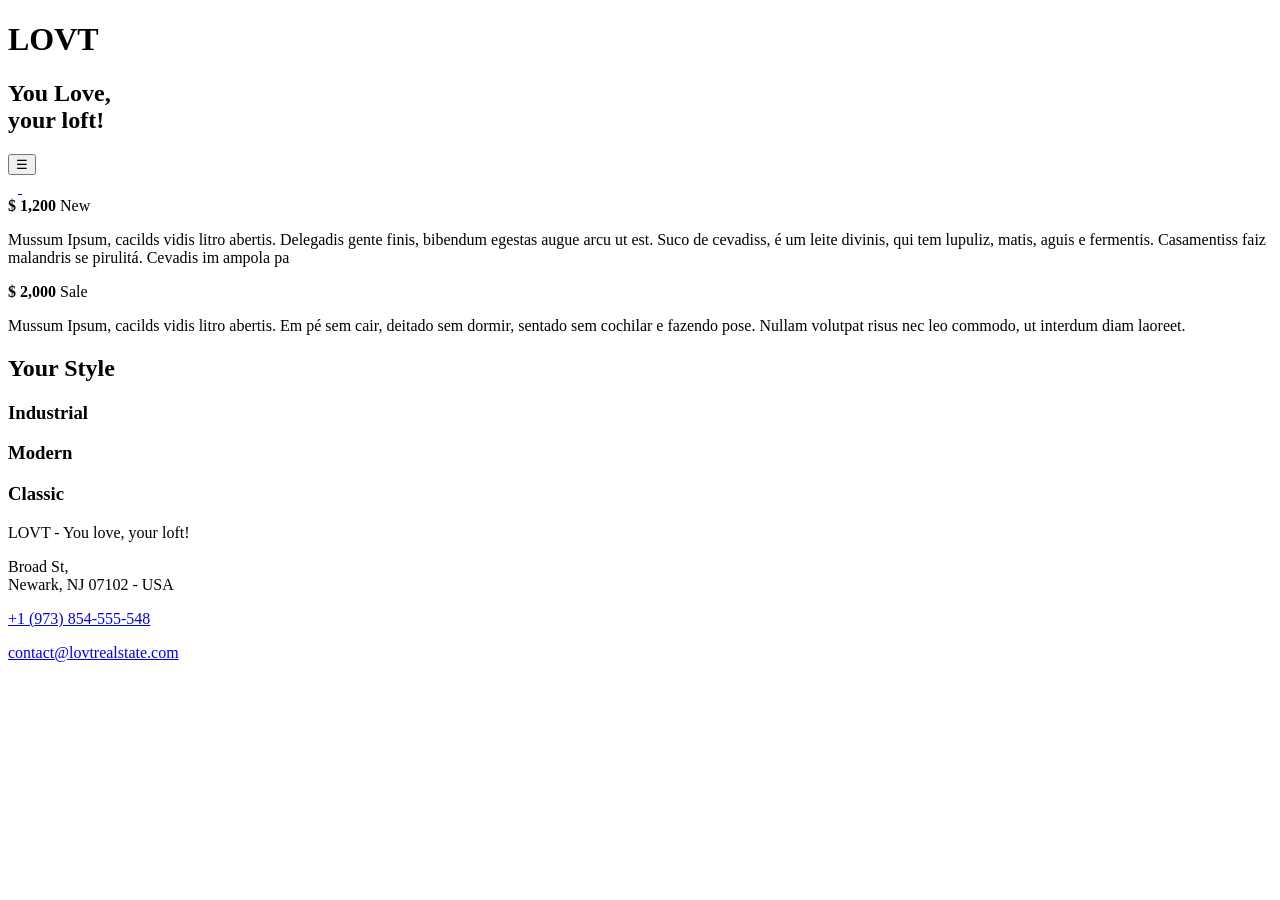
==== index.html @ 49f796c5 "Subindo projeto lovt incompleto" ====
<!DOCTYPE html>
<html lang="en">

<head>
    <meta charset="UTF-8">
    <meta http-equiv="X-UA-Compatible" content="IE=edge">
    <meta name="viewport" content="width=device-width, initial-scale=1.0">
    <title>LOVT</title>
    <link rel="stylesheet" href="css/style.css">
</head>

<body>
    <header>
        <div class="container">
            <div class="logo">
                <h1>LOVT</h1>
                <h2>You Love, <br>
                    your loft!</h2>
            </div>
            <div class="btn-menu">
                <button>☰</button>
            </div>
        </div>
    </header>
    <main>
        <section class="banner">
            <div class="container">
                <div class="slide" style="background-image: url('img/slide-1.png')"></div>
                <div class="controls">
                    <a href="#" title="anterior">
                        <img src="img/arrow-left.svg" alt="anterior">
                    </a>
                    <a href="#" title="próximo">
                        <img src="img/arrow-right.svg" alt="próximo">
                    </a>
                </div>
            </div>
        </section>
        <section class="projects">
            <div class="container">
                <!-- (article>.thumb+.info)*2 -->
                <article>
                    <div class="thumb" style="background-image: url('img/foto-project-1.png')"></div>
                    <div class="info">
                        <div class="flex-between">
                            <strong class="price">$ 1,200</strong>
                            <span class="tag tag-green">New</span>
                        </div>
                        <p>Mussum Ipsum, cacilds vidis litro abertis. Delegadis gente finis, bibendum egestas augue arcu
                            ut
                            est. Suco de cevadiss, é um leite divinis, qui tem lupuliz, matis, aguis e fermentis.
                            Casamentiss faiz malandris se pirulitá. Cevadis im ampola pa</p>
                    </div>
                </article>
                <article>
                    <div class="thumb" style="background-image: url('img/foto-project-2.png')"></div>
                    <div class="info">
                        <div class="flex-between">
                            <strong class="price">$ 2,000</strong>
                            <span class="tag  tag-orange">Sale</span>
                        </div>
                        <p>Mussum Ipsum, cacilds vidis litro abertis. Em pé sem cair, deitado sem dormir, sentado sem
                            cochilar e fazendo pose. Nullam volutpat risus nec leo commodo, ut interdum diam laoreet.
                        </p>
                    </div>
                </article>
            </div>
        </section>
        <section class="styles">
            <div class="container">
                <h2>Your Style</h2>
                <article style="background-image: url('img/');">
                    <h3>Industrial</h3>
                </article>
                <article style="background-image: url('img/');">
                    <h3>Modern</h3>
                </article>
                <article style="background-image: url('img/');">
                    <h3>Classic</h3>
                </article>
            </div>
        </section>
    </main>
    <footer>
        <div class="container">
            <div class="map">

            </div>
            <div class="info">
                <p>LOVT - You love, your loft!</p>

                <p>Broad St, <br>
                    Newark, NJ 07102 - USA</p>

                <p><a href="tel:+1973854555-548">+1 (973) 854-555-548</a></p>

                <p><a href="mailto:contact@lovtrealstate.com">contact@lovtrealstate.com</a></p>
            </div>
        </div>
    </footer>
</body>

</html>
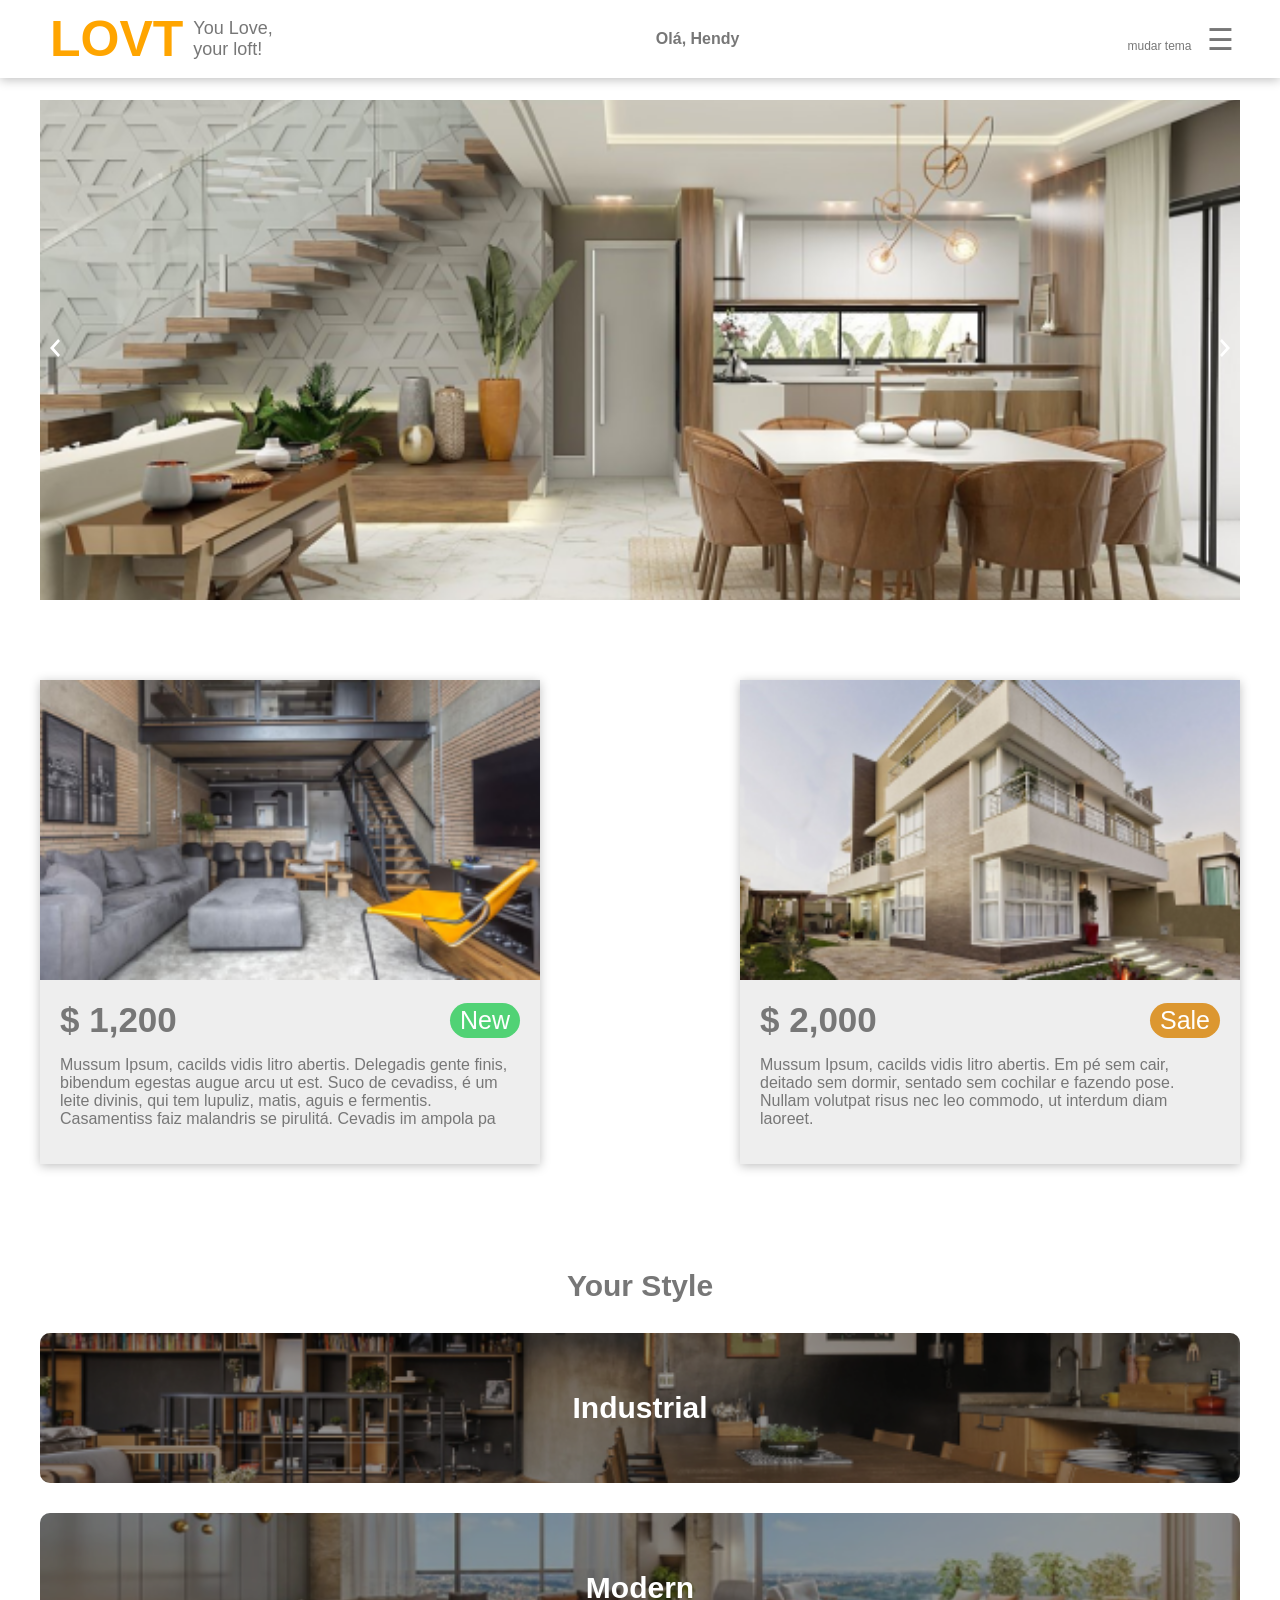
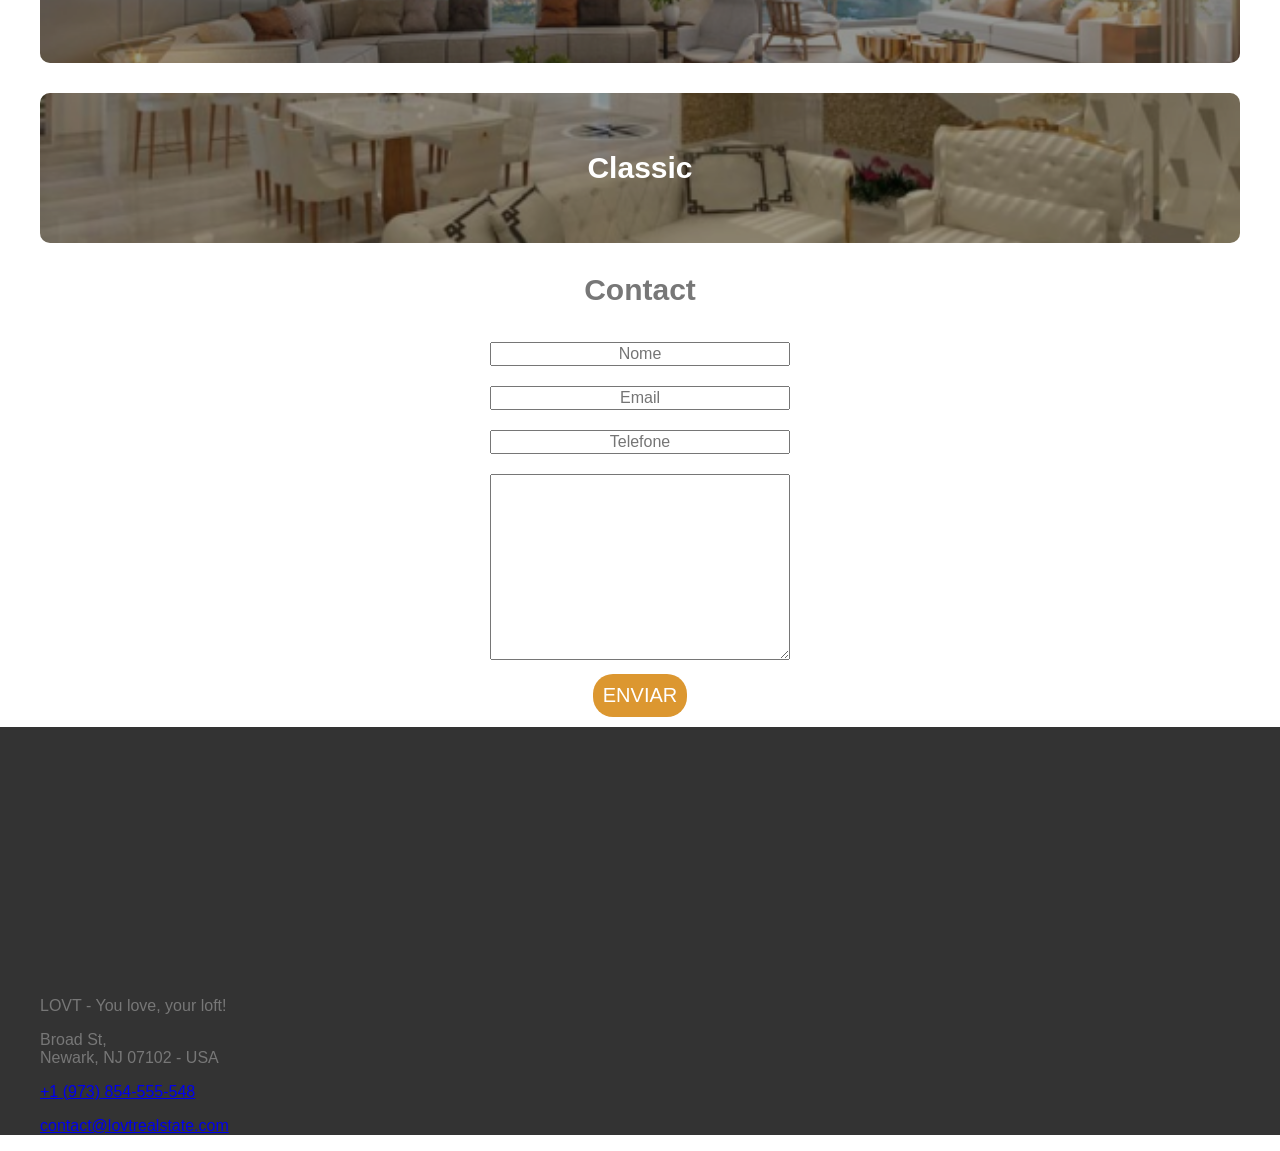
==== commit a1001310: "Layout mais responsivo" ====
--- a/index.html
+++ b/index.html
@@ -13,11 +13,15 @@
     <header>
         <div class="container">
             <div class="logo">
-                <h1>LOVT</h1>
+                <h1 id="logo">LOVT</h1>
                 <h2>You Love, <br>
                     your loft!</h2>
             </div>
+
+            <p class="olaUsuario"></p>
+
             <div class="btn-menu">
+                <button class="btn-toggle-mode" onclick="toggleMode()">mudar tema</button>
                 <button>☰</button>
             </div>
         </div>
@@ -57,7 +61,7 @@
                     <div class="info">
                         <div class="flex-between">
                             <strong class="price">$ 2,000</strong>
-                            <span class="tag  tag-orange">Sale</span>
+                            <span class="tag tag-orange">Sale</span>
                         </div>
                         <p>Mussum Ipsum, cacilds vidis litro abertis. Em pé sem cair, deitado sem dormir, sentado sem
                             cochilar e fazendo pose. Nullam volutpat risus nec leo commodo, ut interdum diam laoreet.
@@ -69,22 +73,37 @@
         <section class="styles">
             <div class="container">
                 <h2>Your Style</h2>
-                <article style="background-image: url('img/');">
+                <article style="background-image: url('img/industrial.png');">
                     <h3>Industrial</h3>
                 </article>
-                <article style="background-image: url('img/');">
+                <article style="background-image: url('img/moderno.png');">
                     <h3>Modern</h3>
                 </article>
-                <article style="background-image: url('img/');">
+                <article style="background-image: url('img/classico.png');">
                     <h3>Classic</h3>
                 </article>
+            </div>
+        </section>
+        <section class="contact">
+            <div class="container">
+                <h2>Contact</h2>
+                <form id="form_contact" action="thanks.html">
+                    <input type="text" name="nome" id="input_nome" placeholder="Nome">
+                    <input type="email" name="email" id="input_email" placeholder="Email">
+                    <input type="tel" name="telefone" id="input_telefone" placeholder="Telefone">
+                    <textarea name="mensagem" id="input_mensagem" cols="30" rows="10"></textarea>
+                    <div class="mensagem-erro"></div>
+                    <button type="submit" id="btn-submit-contact">enviar</button>
+                </form>
             </div>
         </section>
     </main>
     <footer>
         <div class="container">
             <div class="map">
-
+                <iframe
+                    src="https://www.google.com/maps/embed?pb=!1m18!1m12!1m3!1d14631.57361412052!2d-46.78016997730711!3d-23.536336067227932!2m3!1f0!2f0!3f0!3m2!1i1024!2i768!4f13.1!3m3!1m2!1s0x94ce50ab7feb4519%3A0x739f0ddb0439cf94!2sDigital%20House%20Brasil!5e0!3m2!1spt-BR!2sbr!4v1619466660175!5m2!1spt-BR!2sbr"
+                    width="10%" height="250" style="border:0;" allowfullscreen="" loading="lazy"></iframe>
             </div>
             <div class="info">
                 <p>LOVT - You love, your loft!</p>
@@ -98,6 +117,23 @@
             </div>
         </div>
     </footer>
+
+    <div class="modal">
+        <div class="modal-content">
+            <div class="modal-header">
+                Newsletter
+                <button class="close" onclick="btnClose()">x</button>
+            </div>
+            <div class="modal-body">
+                <form>
+                    <input type="text" name="Nome">
+                    <input type="email" name="email">
+                    <button type="submit">enviar</button>
+                </form>
+            </div>
+        </div>
+    </div>
+    <script src="js/main.js"></script>
 </body>
 
 </html>
--- a/css/style.css
+++ b/css/style.css
@@ -0,0 +1,276 @@
+@import url(https://fonts.googleapis.com/css?family=Ropa+Sans:regular,italic);
+
+* {
+    box-sizing: border-box;
+}
+
+body {
+    padding: 0;
+    margin: 0;
+    font-family: 'Ropa Sans', sans-serif;
+    color: #777777;
+}
+
+.dark-mode,
+.dark-mode header {
+    background-color: #3e3e3e;
+    color: #fff;
+}
+
+.dark-mode section.projects article {
+    background-color: #949494;
+}
+
+.container {
+    width: 1200px;
+    max-width: 100%;
+    margin: 0 auto;
+}
+
+.flex-between {
+    display: flex;
+    justify-content: space-between;
+    align-items: center;
+}
+
+header {
+    box-shadow: 0px 2px 10px rgba(0, 0, 0, 0.25);
+    /* margin-bottom: 30px; */
+    position: fixed;
+    top: 0;
+    left: 0;
+    z-index: 9;
+    width: 100%;
+    background-color: #fff;
+}
+
+header .container {
+    display: flex;
+    justify-content: space-between;
+    align-items: center;
+}
+
+header .logo {
+    display: flex;
+    align-items: center;
+}
+
+header .logo h1 {
+    font-size: 50px;
+    margin: 10px;
+}
+
+header .logo h2 {
+    font-size: 18px;
+    font-weight: normal;
+}
+
+header .btn-menu button.btn-toggle-mode {
+    font-size: 12px;
+    padding: 5px;
+}
+
+header .btn-menu button {
+    background-color: transparent;
+    border: none;
+    font-size: 30px;
+    color: #777777;
+    cursor: pointer;
+    outline: none;
+    vertical-align: center;
+}
+
+header .btn-menu button:hover {
+    transition: 0.3s;
+    color: #DC9730;
+}
+
+section.banner .container {
+    position: relative;
+    display: flex;
+    justify-content: center;
+    align-items: center;
+    margin-top: 100px;
+}
+
+section.banner .slide {
+    width: 100%;
+    height: 500px;
+    background-size: cover;
+    background-position: center;
+    background-repeat: no-repeat;
+    position: relative;
+    z-index: 0;
+}
+
+section.banner .controls {
+    position: absolute;
+    z-index: 1;
+    width: 100%;
+    height: 100%;
+    display: flex;
+    justify-content: space-between;
+    align-items: center;
+    padding: 10px;
+}
+
+section.projects .container {
+    display: flex;
+    justify-content: space-between;
+    align-items: flex-start;
+    flex-wrap: wrap;
+    padding: 50px 0;
+}
+
+section.projects article {
+    width: 500px;
+    max-width: 100%;
+    margin: 30px 0;
+    background-color: #EEEEEE;
+    box-shadow: 0px 2px 10px rgba(0, 0, 0, 0.25);
+}
+
+section.projects article .thumb {
+    width: 100%;
+    height: 300px;
+    background-position: center;
+    background-size: cover;
+    background-repeat: no-repeat;
+}
+
+section.projects article .info {
+    padding: 20px;
+}
+
+section.projects article .info .price {
+    font-size: 35px;
+}
+
+section.projects article .info .tag {
+    color: #fff;
+    font-size: 25px;
+    display: inline-block;
+    border-radius: 30px;
+    padding: 3px 10px;
+}
+
+section.projects article .info .tag.tag-green {
+    background-color: #51D275;
+}
+
+section.projects article .info .tag.tag-orange {
+    background-color: #DC9730;
+}
+
+section.styles article {
+    position: relative;
+    width: 100%;
+    height: 150px;
+    background-size: cover;
+    background-position: center;
+    background-repeat: no-repeat;
+    display: flex;
+    justify-content: center;
+    align-items: center;
+    margin: 30px 0;
+    border-radius: 10px;
+}
+
+
+section.styles h2 {
+    font-size: 30px;
+    text-align: center;
+}
+
+section.styles article h3 {
+    position: absolute;
+    width: 100%;
+    height: 100%;
+    top: 0;
+    left: 0;
+    display: flex;
+    justify-content: center;
+    align-items: center;
+    background-color: rgba(0, 0, 0, 0.4);
+    margin: 0;
+    text-align: center;
+    color: #fff;
+    font-size: 30px;
+    border-radius: 10px;
+}
+
+footer {
+    background-color: #333333;
+}
+
+.contact h2 {
+    text-align: center;
+    font-size: 30px;
+}
+
+form {
+    width: 300px;
+    max-width: 100%;
+    margin: 10px auto;
+}
+
+form input,
+form textarea {
+    width: 300px;
+    max-width: 100%;
+    margin: 10px auto;
+    text-align: center;
+    font-family: 'Ropa Sans', sans-serif;
+    font-size: 16px;
+}
+
+form button {
+    padding: 10px;
+    margin: 0 auto;
+    display: block;
+    background-color: #DC9730;
+    color: #fff;
+    border: none;
+    text-transform: uppercase;
+    font-family: 'Ropa Sans', sans-serif;
+    border-radius: 20px;
+    font-size: 20px;
+}
+
+.mensagem-erro {
+    background-color: #f76262;
+    color: #fff;
+    text-align: center;
+}
+
+.modal {
+    position: fixed;
+    width: 100%;
+    height: 100%;
+    top: 0;
+    left: 0;
+    background-color: rgba(0, 0, 0, 0.8);
+    z-index: 10;
+    align-items: center;
+    justify-content: center;
+    display: none;
+}
+
+.modal .modal-content {
+    background-color: #fff;
+    width: 500px;
+    padding: 20px;
+}
+
+.modal .modal-content .modal-header {
+    display: flex;
+    justify-content: space-between;
+    align-items: center;
+}
+
+@media (max-width: 1010px) {
+    section.projects .container {
+        padding: 50px;
+        justify-content: center;
+    }
+}
